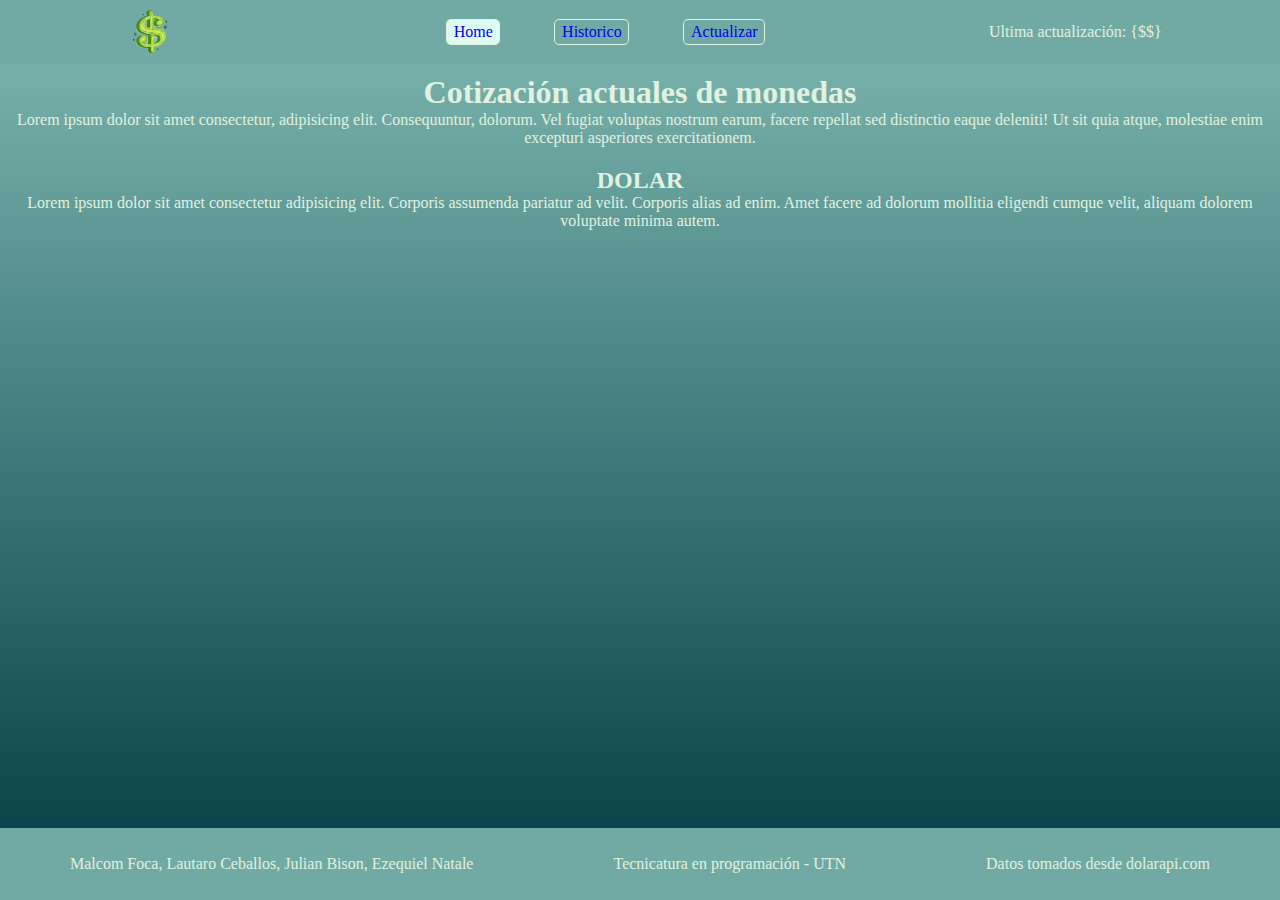
==== front/paginas/index.html @ 541743ba "clase 22/08/2024" ====
<!DOCTYPE html>
<html lang="en">
<head>
  <meta charset="UTF-8">
  <meta name="viewport" content="width=device-width, initial-scale=1.0">
  <link rel="stylesheet" href="../style.css">
  <title>UTN Cotizacion Dolar</title>
</head>
<body>
  <nav class="nav">
    <img class="logo" src="../images/ilustracion-signo-dolar-dibujada-mano (2).png" alt="logo dolar">
    <ul >
      <li class="active"><a href="../paginas/index.html">Home</a></li>
      <li><a href="../paginas/historico.html">Historico</a></li>
      <li><a href="../paginas/index.html">Actualizar</a></li>
    </ul>
    <p>Ultima actualización: {$$}</p>
  </nav>
  <main>
    <div class="principal">
      <h1>Cotización actuales de monedas</h1>
        <p>Lorem ipsum dolor sit amet consectetur, adipisicing elit. Consequuntur, dolorum. Vel fugiat voluptas nostrum earum, facere repellat sed distinctio eaque deleniti! Ut sit quia atque, molestiae enim excepturi asperiores exercitationem.</p>
    </div>
    <div class="principal tarjeta">
      <h2>DOLAR</h2>
      <p>Lorem ipsum dolor sit amet consectetur adipisicing elit. Corporis assumenda pariatur ad velit. Corporis alias ad enim. Amet facere ad dolorum mollitia eligendi cumque velit, aliquam dolorem voluptate minima autem.</p>
    </div>
  </main>
  <footer class="footer">
    <div>Malcom Foca, Lautaro Ceballos, Julian Bison, Ezequiel Natale</div>
    <div>Tecnicatura en programación - UTN</div>
    <div>Datos tomados desde dolarapi.com</div>
  </footer>
</body>
</html>
---- front/style.css ----
/*Variables*/

:root {
  --principal: #1e741f;
  --secondary: #e0f2e0;
  --backcolor1: rgba(28, 40, 51, 0.95);
  --backcolor2: rgba(119, 176, 170, 0.95);
  --color3: rgba(227, 254, 247, 0.95);
  --backcolor3: rgba(0, 60, 67, 0.95);
  --font1: "Montserrat", sans-serif;
  --font2: "Holtwood One SC", serif;
}

/* Normalize */
*,
*::after,
*::before {
  margin: 0;
  padding: 0;
  box-sizing: border-box;
}

html {
  background-color: var(--backcolor3);
  color: var(--secondary);
}

.nav {
  position: sticky;
  display: flex;
  justify-content: space-around;
  background-color: var(--backcolor2);
  li {
    list-style: none;
    text-decoration: none;
  }
  align-items: center;
}

.logo {
  width: 5vw;
  align-items: center;
}

.nav ul {
  display: flex;
  align-items: center;
  li {
    margin: 0 3vh;
    border: solid 1px var(--secondary);
    border-radius: 5px;
    padding: 1% 2%;
  }
}

a {
  text-decoration: none;
  list-style-type: none;
}

.active {
  background-color: var(--color3);
}

main {
  display: flex;
  flex-direction: column;
  background: rgb(119, 176, 170);
  background: linear-gradient(
    180deg,
    rgba(119, 176, 170) 0%,
    rgba(0, 60, 67) 100%
  );
  height: 92vh;
}

.principal {
  text-align: center;
  justify-content: space-around;
  margin: 10px;
}

.footer {
  color: var(--secondary);
  display: flex;
  position: absolute;
  bottom: 0px;
  width: 100%;
  background-color: var(--backcolor2);
  height: 8vh;
}

.footer,
div {
  align-content: center;
  justify-content: space-around;
}
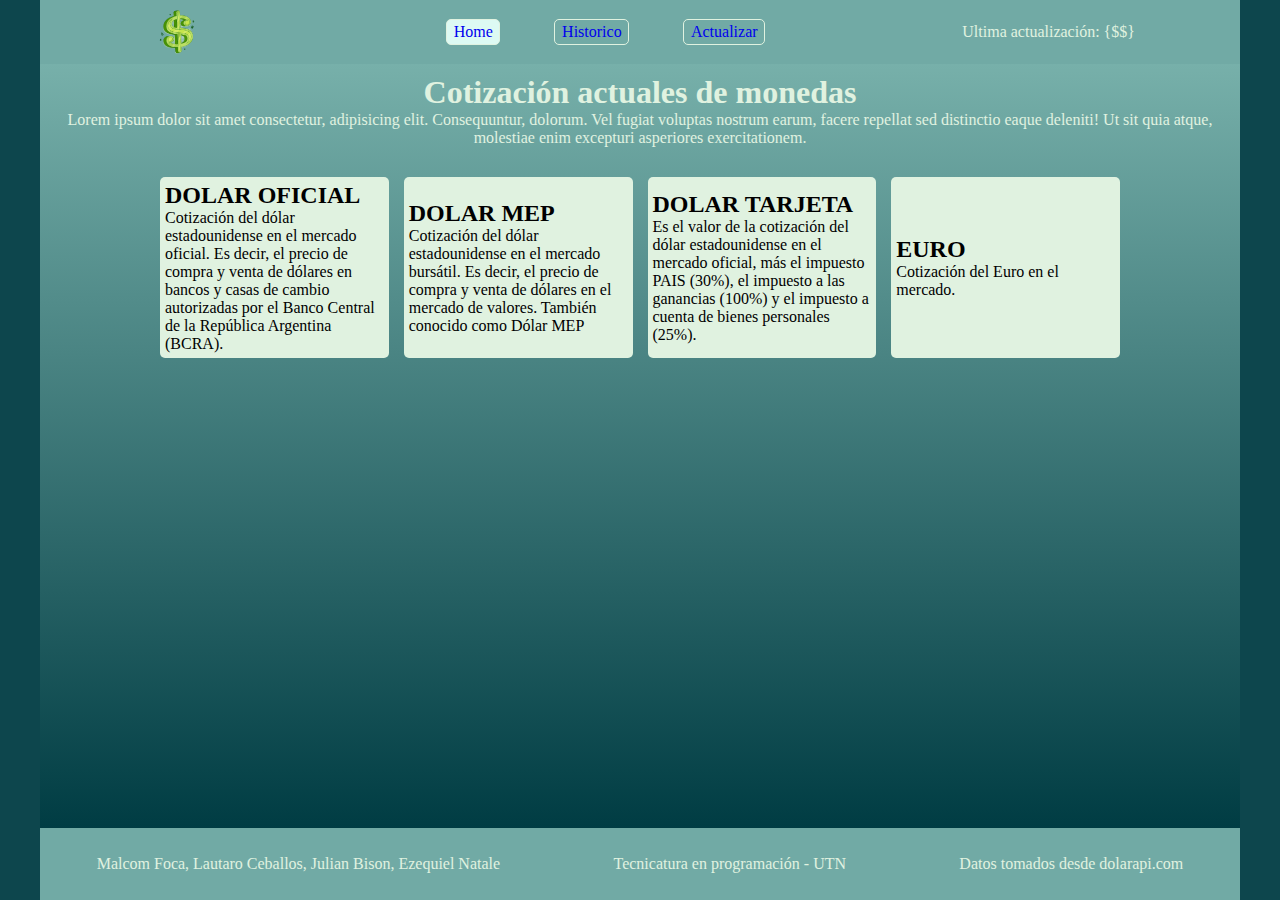
==== commit fdc2a9dc: "clase 28/8/24 primera parte" ====
--- a/front/paginas/index.html
+++ b/front/paginas/index.html
@@ -21,9 +21,23 @@
       <h1>Cotización actuales de monedas</h1>
         <p>Lorem ipsum dolor sit amet consectetur, adipisicing elit. Consequuntur, dolorum. Vel fugiat voluptas nostrum earum, facere repellat sed distinctio eaque deleniti! Ut sit quia atque, molestiae enim excepturi asperiores exercitationem.</p>
     </div>
-    <div class="principal tarjeta">
-      <h2>DOLAR</h2>
-      <p>Lorem ipsum dolor sit amet consectetur adipisicing elit. Corporis assumenda pariatur ad velit. Corporis alias ad enim. Amet facere ad dolorum mollitia eligendi cumque velit, aliquam dolorem voluptate minima autem.</p>
+    <div class="principal_tarjeta">
+      <div class="tarjeta"> 
+        <h2>DOLAR OFICIAL</h2>
+        <p>Cotización del dólar estadounidense en el mercado oficial. Es decir, el precio de compra y venta de dólares en bancos y casas de cambio autorizadas por el Banco Central de la República Argentina (BCRA).</p>
+      </div>
+      <div class="tarjeta">
+        <h2>DOLAR MEP</h2>
+        <p>Cotización del dólar estadounidense en el mercado bursátil. Es decir, el precio de compra y venta de dólares en el mercado de valores. También conocido como Dólar MEP</p>
+      </div>
+      <div class="tarjeta">
+        <h2>DOLAR TARJETA </h2>
+        <P>Es el valor de la cotización del dólar estadounidense en el mercado oficial, más el impuesto PAIS (30%), el impuesto a las ganancias (100%) y el impuesto a cuenta de bienes personales (25%).</P>
+      </div>
+      <div class="tarjeta">
+        <h2>EURO </h2>
+        <P>Cotización del Euro en el mercado.</P>
+      </div>
     </div>
   </main>
   <footer class="footer">
--- a/front/style.css
+++ b/front/style.css
@@ -23,6 +23,9 @@
 html {
   background-color: var(--backcolor3);
   color: var(--secondary);
+  max-width: 1200px;
+  width: 95%;
+  margin: auto;
 }
 
 .nav {
@@ -71,7 +74,7 @@
     rgba(119, 176, 170) 0%,
     rgba(0, 60, 67) 100%
   );
-  height: 92vh;
+  height: 85vh;
 }
 
 .principal {
@@ -80,12 +83,28 @@
   margin: 10px;
 }
 
+.principal_tarjeta{
+  display: flex;
+  width: 80%;
+  column-gap: 15px;
+  justify-content: center;
+  margin: 20px auto;
+}
+.tarjeta {
+  border: var(--secondary) 0px solid;
+  border-radius: 5px;
+  width: 35%;
+  color: black;
+  background-color: var(--secondary);
+  padding: 5px;
+}
+
 .footer {
   color: var(--secondary);
   display: flex;
   position: absolute;
   bottom: 0px;
-  width: 100%;
+  width: 1200px;
   background-color: var(--backcolor2);
   height: 8vh;
 }
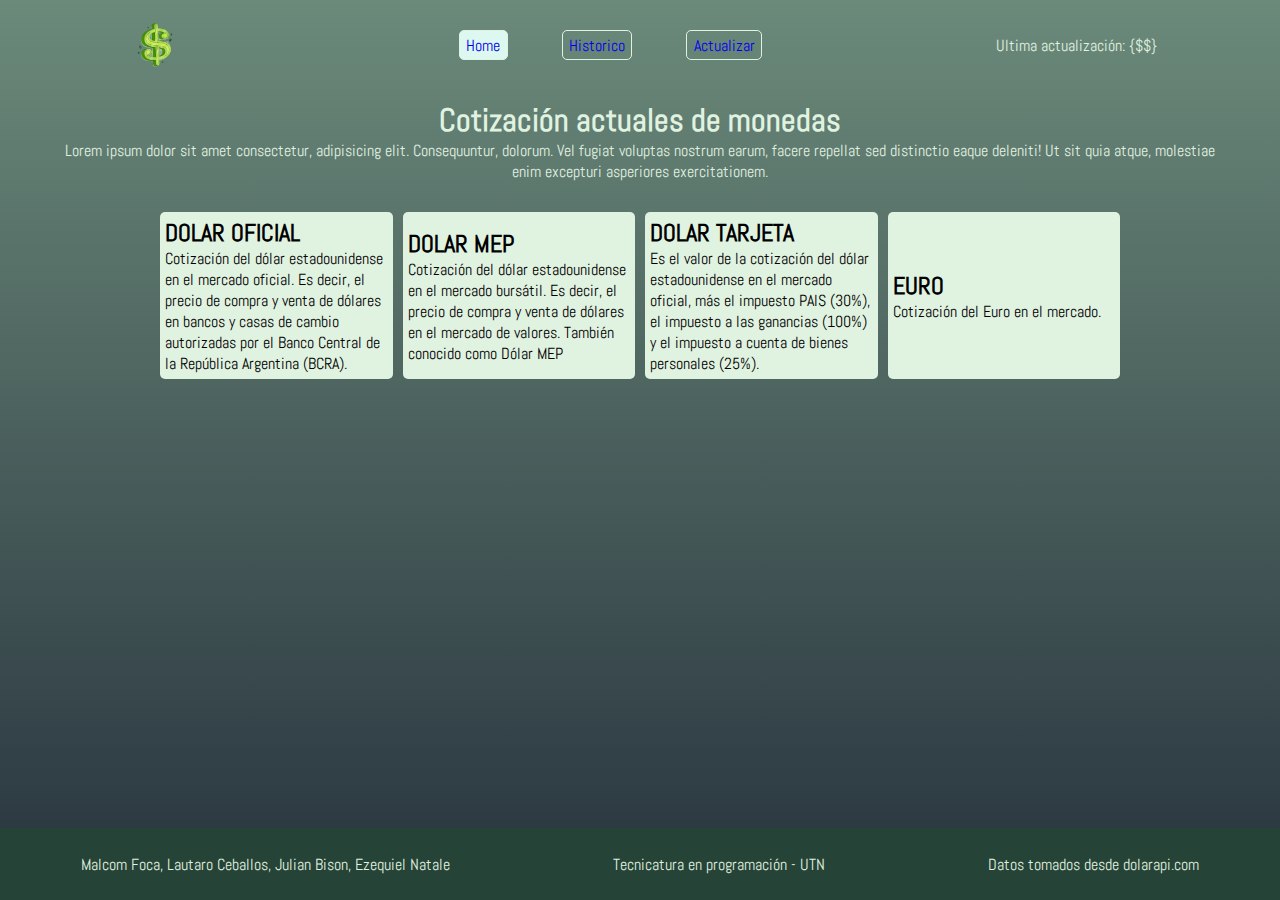
==== commit 8a71208d: "clase 28/8 finished" ====
--- a/front/paginas/index.html
+++ b/front/paginas/index.html
@@ -7,6 +7,7 @@
   <title>UTN Cotizacion Dolar</title>
 </head>
 <body>
+  
   <nav class="nav">
     <img class="logo" src="../images/ilustracion-signo-dolar-dibujada-mano (2).png" alt="logo dolar">
     <ul >
@@ -16,34 +17,36 @@
     </ul>
     <p>Ultima actualización: {$$}</p>
   </nav>
-  <main>
-    <div class="principal">
-      <h1>Cotización actuales de monedas</h1>
+  <div class="formatoprincipal">
+    <main>
+      <div class="principal">
+        <h1>Cotización actuales de monedas</h1>
         <p>Lorem ipsum dolor sit amet consectetur, adipisicing elit. Consequuntur, dolorum. Vel fugiat voluptas nostrum earum, facere repellat sed distinctio eaque deleniti! Ut sit quia atque, molestiae enim excepturi asperiores exercitationem.</p>
-    </div>
-    <div class="principal_tarjeta">
-      <div class="tarjeta"> 
-        <h2>DOLAR OFICIAL</h2>
-        <p>Cotización del dólar estadounidense en el mercado oficial. Es decir, el precio de compra y venta de dólares en bancos y casas de cambio autorizadas por el Banco Central de la República Argentina (BCRA).</p>
       </div>
-      <div class="tarjeta">
-        <h2>DOLAR MEP</h2>
-        <p>Cotización del dólar estadounidense en el mercado bursátil. Es decir, el precio de compra y venta de dólares en el mercado de valores. También conocido como Dólar MEP</p>
+      <div class="principal_tarjeta">
+        <div class="tarjeta"> 
+          <h2>DOLAR OFICIAL</h2>
+          <p>Cotización del dólar estadounidense en el mercado oficial. Es decir, el precio de compra y venta de dólares en bancos y casas de cambio autorizadas por el Banco Central de la República Argentina (BCRA).</p>
+        </div>
+        <div class="tarjeta">
+          <h2>DOLAR MEP</h2>
+          <p>Cotización del dólar estadounidense en el mercado bursátil. Es decir, el precio de compra y venta de dólares en el mercado de valores. También conocido como Dólar MEP</p>
+        </div>
+        <div class="tarjeta">
+          <h2>DOLAR TARJETA </h2>
+          <P>Es el valor de la cotización del dólar estadounidense en el mercado oficial, más el impuesto PAIS (30%), el impuesto a las ganancias (100%) y el impuesto a cuenta de bienes personales (25%).</P>
+        </div>
+        <div class="tarjeta">
+          <h2>EURO </h2>
+          <P>Cotización del Euro en el mercado.</P>
+        </div>
       </div>
-      <div class="tarjeta">
-        <h2>DOLAR TARJETA </h2>
-        <P>Es el valor de la cotización del dólar estadounidense en el mercado oficial, más el impuesto PAIS (30%), el impuesto a las ganancias (100%) y el impuesto a cuenta de bienes personales (25%).</P>
-      </div>
-      <div class="tarjeta">
-        <h2>EURO </h2>
-        <P>Cotización del Euro en el mercado.</P>
-      </div>
-    </div>
-  </main>
-  <footer class="footer">
-    <div>Malcom Foca, Lautaro Ceballos, Julian Bison, Ezequiel Natale</div>
-    <div>Tecnicatura en programación - UTN</div>
-    <div>Datos tomados desde dolarapi.com</div>
-  </footer>
-</body>
+    </main>
+  </div>
+    <footer class="footer">
+      <div>Malcom Foca, Lautaro Ceballos, Julian Bison, Ezequiel Natale</div>
+      <div>Tecnicatura en programación - UTN</div>
+      <div>Datos tomados desde dolarapi.com</div>
+    </footer>
+  </body>
 </html>--- a/front/style.css
+++ b/front/style.css
@@ -1,15 +1,18 @@
 /*Variables*/
+@import url('https://fonts.googleapis.com/css2?family=Abel&display=swap');
 
 :root {
   --principal: #1e741f;
   --secondary: #e0f2e0;
   --backcolor1: rgba(28, 40, 51, 0.95);
-  --backcolor2: rgba(119, 176, 170, 0.95);
+  --backcolor2: rgb(107, 138, 122);
   --color3: rgba(227, 254, 247, 0.95);
-  --backcolor3: rgba(0, 60, 67, 0.95);
+  --backcolor3: rgb(37, 67, 54);
   --font1: "Montserrat", sans-serif;
   --font2: "Holtwood One SC", serif;
+  --font3: "Abel", sans-serif;
 }
+
 
 /* Normalize */
 *,
@@ -21,10 +24,21 @@
 }
 
 html {
-  background-color: var(--backcolor3);
   color: var(--secondary);
+  /* max-width: 1200px; */
+  /* width: 95%; */
+  margin: auto;
+  font-family: var(--font3);
+  background: var(--backcolor2);
+  background: linear-gradient(
+    180deg,
+    var(--backcolor2) 0%,
+    var(--backcolor1) 100%
+  );
+}
+
+.formatoprincipal{
   max-width: 1200px;
-  width: 95%;
   margin: auto;
 }
 
@@ -32,12 +46,13 @@
   position: sticky;
   display: flex;
   justify-content: space-around;
-  background-color: var(--backcolor2);
+  /* background-color: var(--backcolor2); */
   li {
     list-style: none;
     text-decoration: none;
   }
   align-items: center;
+  height: 10vh;
 }
 
 .logo {
@@ -68,13 +83,7 @@
 main {
   display: flex;
   flex-direction: column;
-  background: rgb(119, 176, 170);
-  background: linear-gradient(
-    180deg,
-    rgba(119, 176, 170) 0%,
-    rgba(0, 60, 67) 100%
-  );
-  height: 85vh;
+  min-height: 82vh;
 }
 
 .principal {
@@ -86,11 +95,13 @@
 .principal_tarjeta{
   display: flex;
   width: 80%;
-  column-gap: 15px;
+  column-gap: 10px;
   justify-content: center;
   margin: 20px auto;
+  
 }
 .tarjeta {
+  font-family: var(--font3);
   border: var(--secondary) 0px solid;
   border-radius: 5px;
   width: 35%;
@@ -98,14 +109,20 @@
   background-color: var(--secondary);
   padding: 5px;
 }
+.tarjeta:hover{
+    box-shadow: 10px 10px 10px rgba(0, 0, 0, 0.3);
+    scale: 105%;
+    transition: ease-in-out 0.15s;
+}
 
 .footer {
   color: var(--secondary);
   display: flex;
-  position: absolute;
+  position: relative;
   bottom: 0px;
-  width: 1200px;
-  background-color: var(--backcolor2);
+  /* max-width: 1200px; */
+  width: 100%;
+  background-color: var(--backcolor3);
   height: 8vh;
 }
 
@@ -113,4 +130,4 @@
 div {
   align-content: center;
   justify-content: space-around;
-}
+}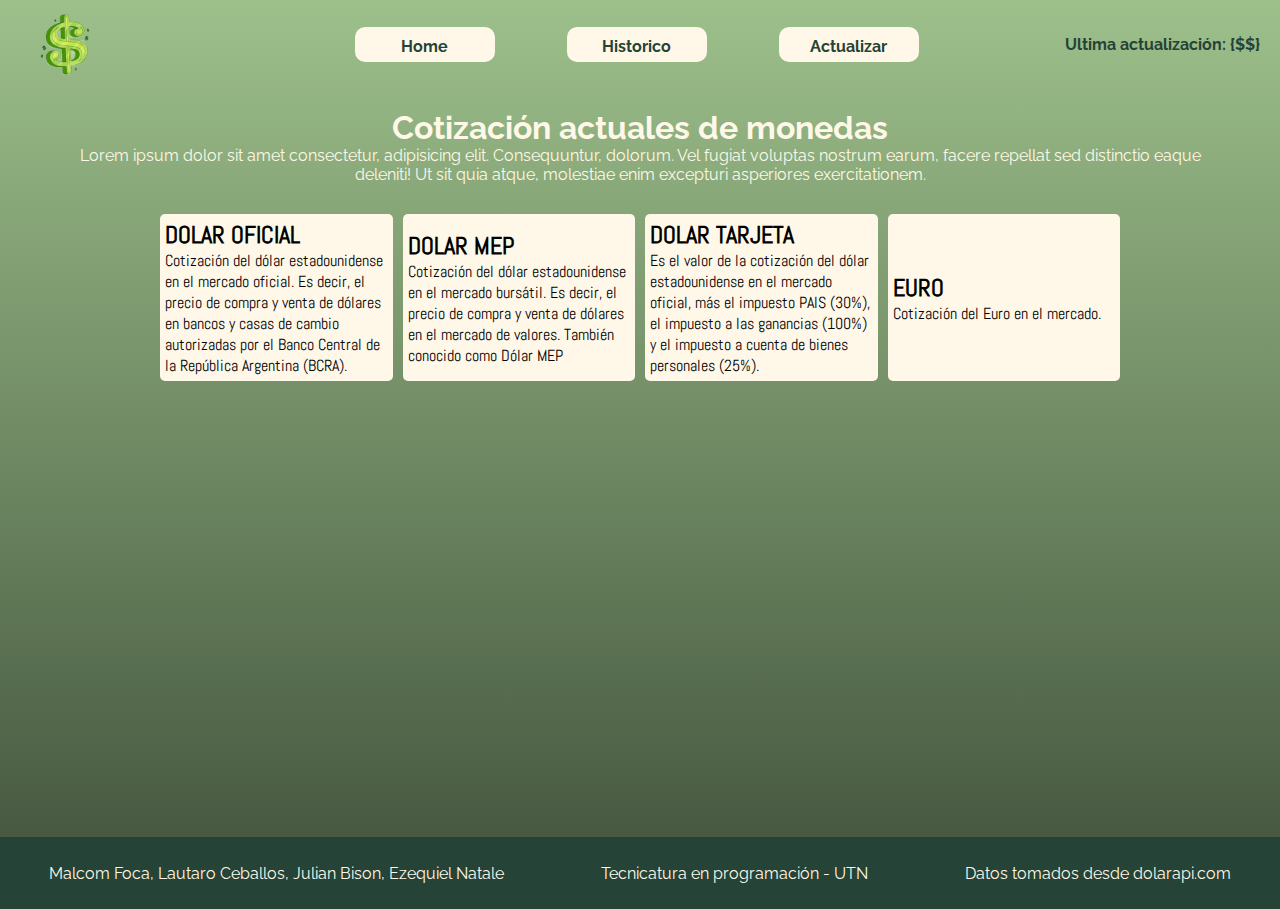
==== commit e73801a4: "se mejora nav y agregan funciones" ====
--- a/front/paginas/index.html
+++ b/front/paginas/index.html
@@ -1,40 +1,53 @@
 <!DOCTYPE html>
 <html lang="en">
+
 <head>
   <meta charset="UTF-8">
   <meta name="viewport" content="width=device-width, initial-scale=1.0">
   <link rel="stylesheet" href="../style.css">
-  <title>UTN Cotizacion Dolar</title>
+  <link rel="preconnect" href="https://fonts.googleapis.com">
+  <link rel="preconnect" href="https://fonts.gstatic.com" crossorigin>
+  <link href="https://fonts.googleapis.com/css2?family=Raleway:ital,wght@0,100..900;1,100..900&display=swap"
+    rel="stylesheet">
+  <title>dolar UTN</title>
 </head>
+
 <body>
-  
+
   <nav class="nav">
-    <img class="logo" src="../images/ilustracion-signo-dolar-dibujada-mano (2).png" alt="logo dolar">
-    <ul >
-      <li class="active"><a href="../paginas/index.html">Home</a></li>
-      <li><a href="../paginas/historico.html">Historico</a></li>
-      <li><a href="../paginas/index.html">Actualizar</a></li>
-    </ul>
-    <p>Ultima actualización: {$$}</p>
+    <div class="container_nav">
+      <img class="logo" src="../images/ilustracion-signo-dolar-dibujada-mano (2).png" alt="logo dolar">
+      <ul>
+        <li class="active"><a href="../paginas/index.html">Home</a></li>
+        <li><a href="../paginas/historico.html">Historico</a></li>
+        <li><a href="../paginas/index.html">Actualizar</a></li>
+      </ul>
+      <p>Ultima actualización: {$$}</p>
+    </div>
   </nav>
   <div class="formatoprincipal">
     <main>
       <div class="principal">
         <h1>Cotización actuales de monedas</h1>
-        <p>Lorem ipsum dolor sit amet consectetur, adipisicing elit. Consequuntur, dolorum. Vel fugiat voluptas nostrum earum, facere repellat sed distinctio eaque deleniti! Ut sit quia atque, molestiae enim excepturi asperiores exercitationem.</p>
+        <p>Lorem ipsum dolor sit amet consectetur, adipisicing elit. Consequuntur, dolorum. Vel fugiat voluptas nostrum
+          earum, facere repellat sed distinctio eaque deleniti! Ut sit quia atque, molestiae enim excepturi asperiores
+          exercitationem.</p>
       </div>
       <div class="principal_tarjeta">
-        <div class="tarjeta"> 
+        <div class="tarjeta">
           <h2>DOLAR OFICIAL</h2>
-          <p>Cotización del dólar estadounidense en el mercado oficial. Es decir, el precio de compra y venta de dólares en bancos y casas de cambio autorizadas por el Banco Central de la República Argentina (BCRA).</p>
+          <p>Cotización del dólar estadounidense en el mercado oficial. Es decir, el precio de compra y venta de dólares
+            en bancos y casas de cambio autorizadas por el Banco Central de la República Argentina (BCRA).</p>
         </div>
         <div class="tarjeta">
           <h2>DOLAR MEP</h2>
-          <p>Cotización del dólar estadounidense en el mercado bursátil. Es decir, el precio de compra y venta de dólares en el mercado de valores. También conocido como Dólar MEP</p>
+          <p>Cotización del dólar estadounidense en el mercado bursátil. Es decir, el precio de compra y venta de
+            dólares en el mercado de valores. También conocido como Dólar MEP</p>
         </div>
         <div class="tarjeta">
           <h2>DOLAR TARJETA </h2>
-          <P>Es el valor de la cotización del dólar estadounidense en el mercado oficial, más el impuesto PAIS (30%), el impuesto a las ganancias (100%) y el impuesto a cuenta de bienes personales (25%).</P>
+          <P>Es el valor de la cotización del dólar estadounidense en el mercado oficial, más el impuesto PAIS (30%), el
+            impuesto a las ganancias (100%) y el impuesto a cuenta de bienes personales (25%).</P>
         </div>
         <div class="tarjeta">
           <h2>EURO </h2>
@@ -43,10 +56,11 @@
       </div>
     </main>
   </div>
-    <footer class="footer">
-      <div>Malcom Foca, Lautaro Ceballos, Julian Bison, Ezequiel Natale</div>
-      <div>Tecnicatura en programación - UTN</div>
-      <div>Datos tomados desde dolarapi.com</div>
-    </footer>
-  </body>
+  <footer class="footer">
+    <div>Malcom Foca, Lautaro Ceballos, Julian Bison, Ezequiel Natale</div>
+    <div>Tecnicatura en programación - UTN</div>
+    <div>Datos tomados desde dolarapi.com</div>
+  </footer>
+</body>
+
 </html>--- a/front/style.css
+++ b/front/style.css
@@ -3,81 +3,97 @@
 
 :root {
   --principal: #1e741f;
-  --secondary: #e0f2e0;
-  --backcolor1: rgba(28, 40, 51, 0.95);
-  --backcolor2: rgb(107, 138, 122);
+  --secondary: #FFF8E8;
+  /* --secondary: #ededed; */
+  --backcolor1: #40513B;
+  --backcolor2: #9DC08B;
+  /* --backcolor1: rgba(28, 40, 51, 0.95);
+  --backcolor2: rgb(107, 138, 122); */
   --color3: rgba(227, 254, 247, 0.95);
   --backcolor3: rgb(37, 67, 54);
   --font1: "Montserrat", sans-serif;
   --font2: "Holtwood One SC", serif;
   --font3: "Abel", sans-serif;
+  --font4: "Poppins", sans-serif;
+  --font5: "Raleway", sans-serif;
 }
 
 
 /* Normalize */
-*,
-*::after,
-*::before {
+* {
   margin: 0;
   padding: 0;
   box-sizing: border-box;
+  text-decoration: none;
+  list-style: none;
 }
 
 html {
   color: var(--secondary);
-  /* max-width: 1200px; */
-  /* width: 95%; */
-  margin: auto;
-  font-family: var(--font3);
-  background: var(--backcolor2);
+  font-family: var(--font5);
   background: linear-gradient(
     180deg,
     var(--backcolor2) 0%,
     var(--backcolor1) 100%
-  );
-}
-
-.formatoprincipal{
-  max-width: 1200px;
-  margin: auto;
-}
-
-.nav {
-  position: sticky;
-  display: flex;
-  justify-content: space-around;
-  /* background-color: var(--backcolor2); */
-  li {
-    list-style: none;
+    );
+  }
+  
+  .formatoprincipal{
+    max-width: 1200px;
+    margin: auto;
+  }
+  
+  .nav {
+    position: sticky;
+    height: 11vh;
+    
+  }
+  
+  .container_nav {
+    width: 1240px;
+    margin: auto;
+    display: flex;
+    justify-content: space-between;
+    align-items: center;
+  }
+  
+  .logo {
+    width: 7vw;
+    align-items: center;
+    
+  }
+  
+  .nav ul {
+    display: flex;
+    justify-content: center;
+    margin-left: 8%;
+  }
+  
+  .nav ul li {
+    width: 140px;
+    height: 35px;
+    margin: 0 4vh;
+    background-color: var(--secondary);
+    font-weight: bold;
+    border-radius: 10px;
+    text-align: center;
+    padding-top: 1.5%;
+    
+  }
+  
+  a {
     text-decoration: none;
-  }
-  align-items: center;
-  height: 10vh;
-}
-
-.logo {
-  width: 5vw;
-  align-items: center;
-}
-
-.nav ul {
-  display: flex;
-  align-items: center;
-  li {
-    margin: 0 3vh;
-    border: solid 1px var(--secondary);
-    border-radius: 5px;
-    padding: 1% 2%;
-  }
-}
-
-a {
-  text-decoration: none;
-  list-style-type: none;
+    list-style-type: none;
+    color: var(--backcolor3);
 }
 
 .active {
   background-color: var(--color3);
+}
+
+.nav p {
+  font-weight:  bold;
+  color: var(--backcolor3);
 }
 
 main {
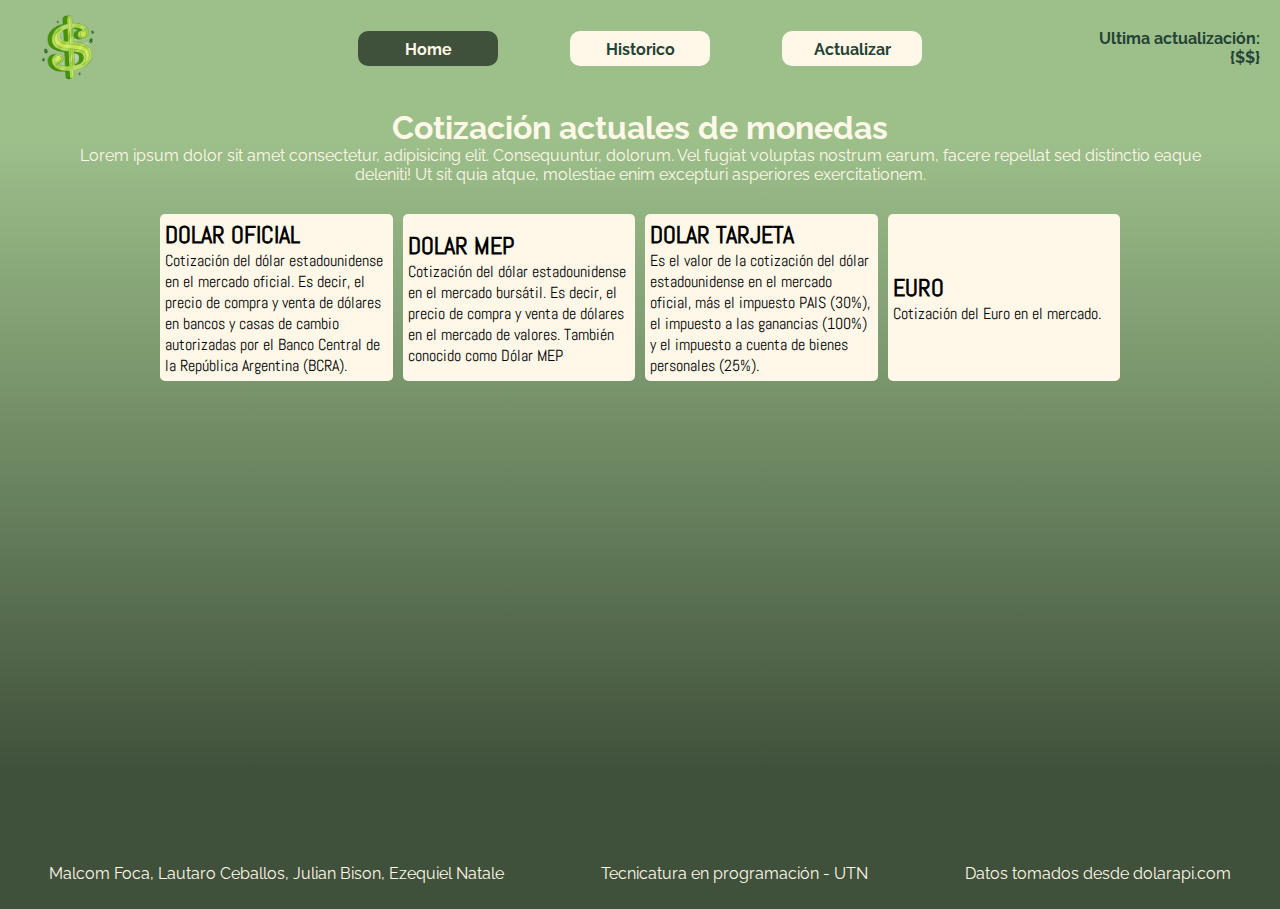
==== commit e5cd590d: "clase presencial 29/08/2024" ====
--- a/front/paginas/index.html
+++ b/front/paginas/index.html
@@ -16,13 +16,13 @@
 
   <nav class="nav">
     <div class="container_nav">
-      <img class="logo" src="../images/ilustracion-signo-dolar-dibujada-mano (2).png" alt="logo dolar">
-      <ul>
-        <li class="active"><a href="../paginas/index.html">Home</a></li>
-        <li><a href="../paginas/historico.html">Historico</a></li>
-        <li><a href="../paginas/index.html">Actualizar</a></li>
-      </ul>
-      <p>Ultima actualización: {$$}</p>
+      <div class="logo"> <img src="../images/ilustracion-signo-dolar-dibujada-mano (2).png" alt="logo dolar"> </div>
+      <div class="menu">
+        <a class="active" href="../paginas/index.html">Home</a>
+        <a href="../paginas/historico.html">Historico</a>
+        <a href="../paginas/index.html">Actualizar</a>
+      </div>
+      <div class="actualización"><p>Ultima actualización: {$$}</p></div>
     </div>
   </nav>
   <div class="formatoprincipal">
--- a/front/style.css
+++ b/front/style.css
@@ -33,8 +33,8 @@
   font-family: var(--font5);
   background: linear-gradient(
     180deg,
-    var(--backcolor2) 0%,
-    var(--backcolor1) 100%
+    var(--backcolor2) 15%,
+    var(--backcolor1) 85%
     );
   }
   
@@ -58,18 +58,26 @@
   }
   
   .logo {
-    width: 7vw;
-    align-items: center;
+    width: 15vw;
+    align-content: flex-start;
+    display: flex;
+    justify-content:flex-start;
+  }
+  .logo img {
+    width: 50%;
     
   }
+  .nav div {
+    display: flex;
+    align-content: center;
+    
+  }
+  .menu{
+    align-content: flex-end;
+  }
+
   
-  .nav ul {
-    display: flex;
-    justify-content: center;
-    margin-left: 8%;
-  }
-  
-  .nav ul li {
+  nav div a {
     width: 140px;
     height: 35px;
     margin: 0 4vh;
@@ -77,8 +85,13 @@
     font-weight: bold;
     border-radius: 10px;
     text-align: center;
-    padding-top: 1.5%;
-    
+    padding-top: 1.5%;  
+  }
+  
+  .nav div a:hover {
+    box-shadow: 10px 10px 10px rgba(0, 0, 0, 0.3);
+  scale: 105%;
+  transition: ease-in-out 0.15s;
   }
   
   a {
@@ -88,12 +101,20 @@
 }
 
 .active {
-  background-color: var(--color3);
+  background-color:  var(--backcolor1) !important;
+  color: var(--secondary) !important;
+
 }
-
-.nav p {
+.actualización{
+  width: 15vw;
+  display: flex;
+  justify-content:flex-start;
+}
+.actualización p {
   font-weight:  bold;
   color: var(--backcolor3);
+  align-content: flex-end;
+  text-align: right;
 }
 
 main {
@@ -138,7 +159,7 @@
   bottom: 0px;
   /* max-width: 1200px; */
   width: 100%;
-  background-color: var(--backcolor3);
+  background-color: var(--backcolor1);
   height: 8vh;
 }
 
